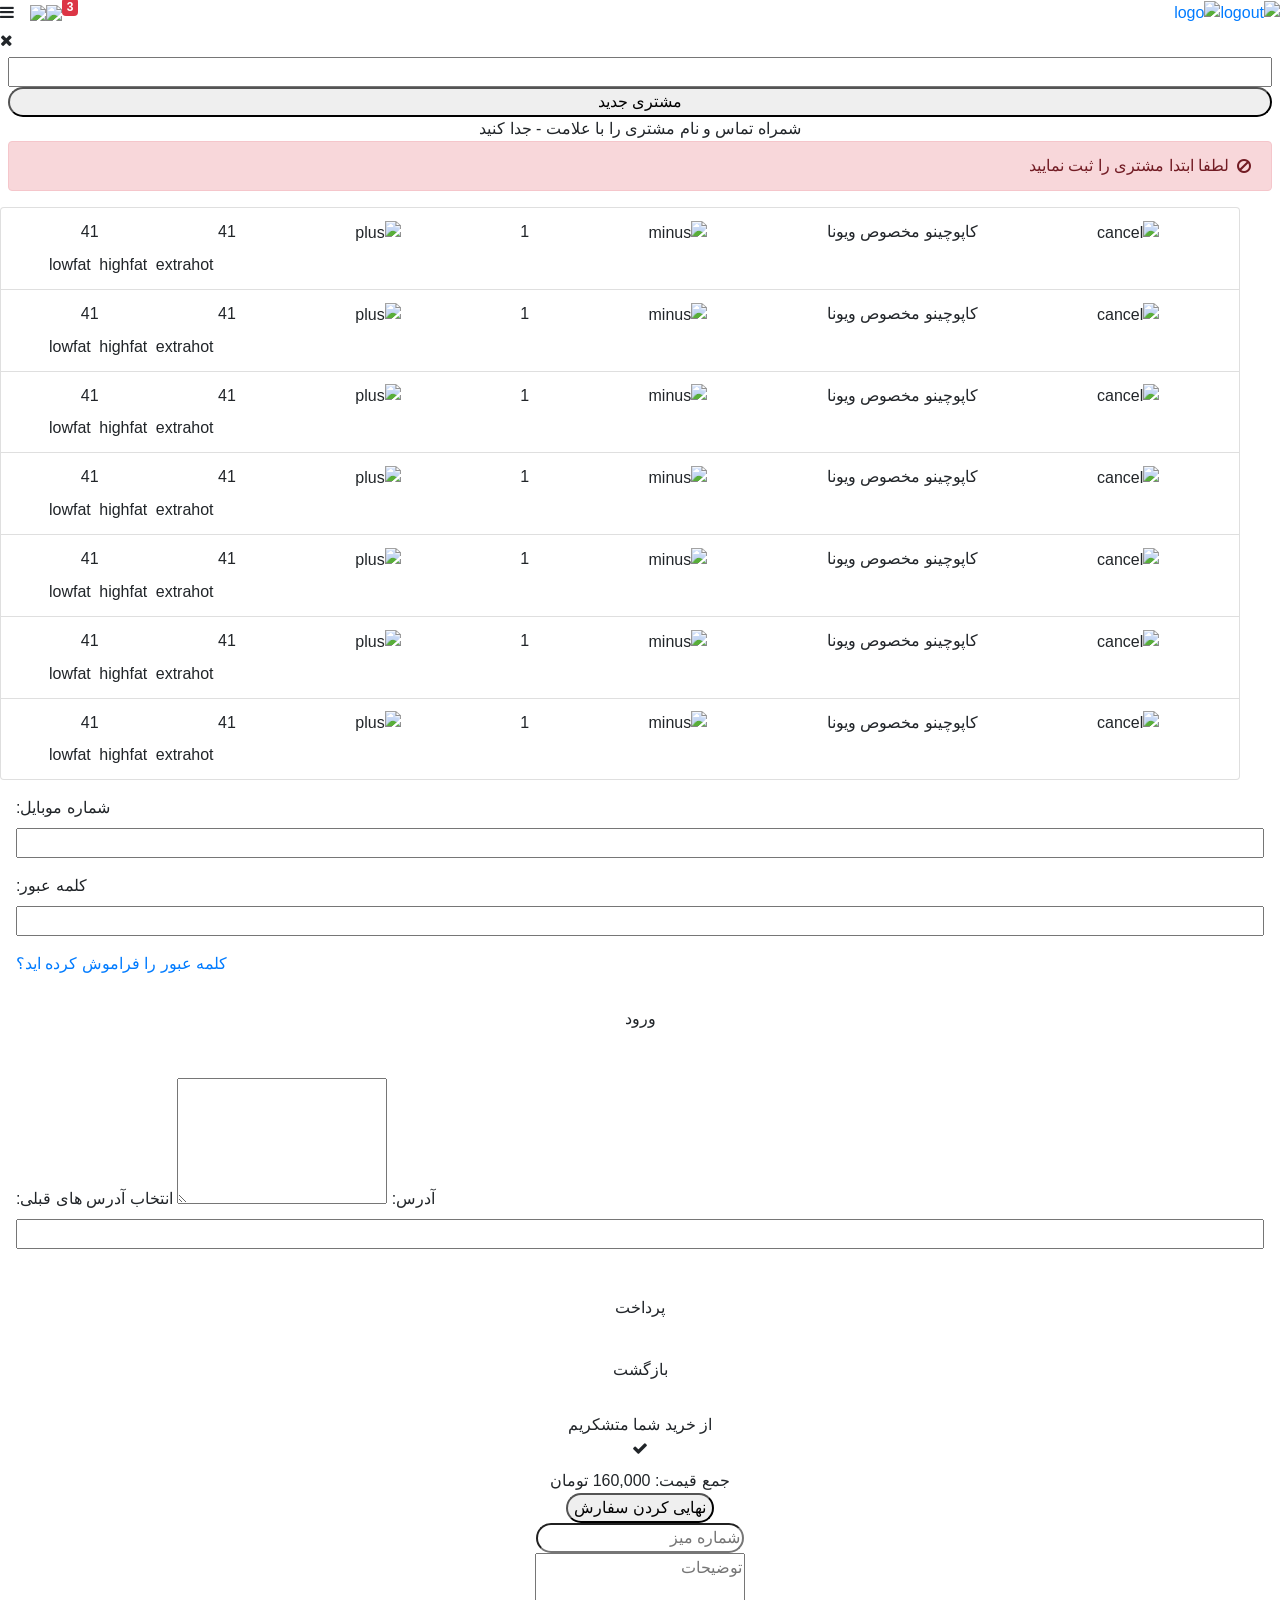
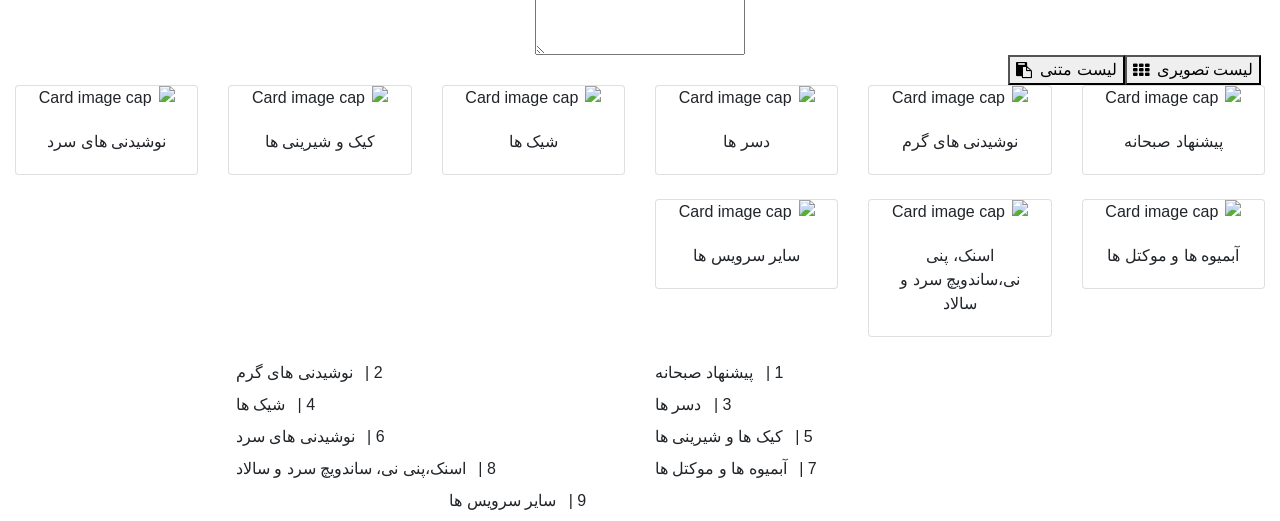
==== products.html @ fbbc7e21 "Add files via upload" ====
<!DOCTYPE html>
<html lang="fa">
  <head>
    <meta charset="UTF-8" />
    <meta http-equiv="X-UA-Compatible" content="IE=edge" />
    <meta name="viewport" content="width=device-width, initial-scale=1.0" />
    <link
      rel="stylesheet"
      href="https://cdn.jsdelivr.net/npm/bootstrap@4.6.1/dist/css/bootstrap.min.css"
      integrity="sha384-zCbKRCUGaJDkqS1kPbPd7TveP5iyJE0EjAuZQTgFLD2ylzuqKfdKlfG/eSrtxUkn"
      crossorigin="anonymous"
    />
    <script
      src="https://cdn.jsdelivr.net/npm/jquery@3.5.1/dist/jquery.slim.min.js"
      integrity="sha384-DfXdz2htPH0lsSSs5nCTpuj/zy4C+OGpamoFVy38MVBnE+IbbVYUew+OrCXaRkfj"
      crossorigin="anonymous"
    ></script>
    <script
      src="https://cdn.jsdelivr.net/npm/bootstrap@4.6.1/dist/js/bootstrap.bundle.min.js"
      integrity="sha384-fQybjgWLrvvRgtW6bFlB7jaZrFsaBXjsOMm/tB9LTS58ONXgqbR9W8oWht/amnpF"
      crossorigin="anonymous"
    ></script>
    <link
      rel="stylesheet"
      href="https://cdnjs.cloudflare.com/ajax/libs/font-awesome/4.7.0/css/font-awesome.min.css"
      integrity="sha512-SfTiTlX6kk+qitfevl/7LibUOeJWlt9rbyDn92a1DqWOw9vWG2MFoays0sgObmWazO5BQPiFucnnEAjpAB+/Sw=="
      crossorigin="anonymous"
      referrerpolicy="no-referrer"
    />
    <script src="https://ajax.googleapis.com/ajax/libs/jquery/3.5.1/jquery.min.js"></script>
    <script src="./assets/js/jquery.multiselect.js"></script>
    <link rel="stylesheet" href="./assets/css/jquery.multiselect.css" />
    <link rel="stylesheet" href="./assets/css/style.css" />
    <title>products</title>
    <script src="./assets/js/index.js"></script>
  </head>
  <body dir="rtl">
    <!-- header -->
    <header>
      <div class="header">
        <div class="d-flex justify-content-between align-items-center">
          <div class="d-flex align-items-center">
            <!-- hedaer logout -->
            <span>
              <a href="">
                <img
                  class="logout"
                  src="./assets/images/logout.png"
                  alt="logout"
                />
              </a>
            </span>
            <!-- hedaer logout -->

            <!-- header logo -->
            <a href="">
              <img
                src="./assets/images/logo/logo-full.png"
                alt="logo"
                class="w-75"
              />
            </a>
            <!-- header logo -->
          </div>
          <!-- header bars -->
          <span
            ><i
              class="fa fa-bars ml-2 header-bars-mobile d-block d-sm-none rounded"
            ></i
          ></span>
          <div class="header-items d-sm-flex d-none align-items-center">
            <sup class="badge badge-danger">3</sup>
            <img src="./assets/images/paperbag.png" />
            <img src="./assets/images/connected.png" />
            <!-- <span class="ml-2">تنظمیات چاپگر ها</span>
            <img src="./assets/images/printer.png" alt="" /> -->
            <span><i class="fa fa-bars mr-3 header-bars mt-1"></i></span>
          </div>
          <!-- header bars -->
        </div>
      </div>
      <!-- sidebar -->
      <aside class="sidebar">
        <div class="sidebar-container d-flex flex-column">
          <!-- sidebar close icon -->
          <div class="mr-3 mt-1">
            <span>
              <i class="fa fa-close sidebar-close"></i>
            </span>
          </div>
          <!-- sidebar close icon -->

          <!-- sidebar empty cart -->
          <div class="empty-cart d-none">
            <div class="text-center">
              <span>
                <img class="sidebar-icon" src="./assets/images/empty.png" />
              </span>
              <p class="text-center">سبد خرید شما خالی است</p>
            </div>
          </div>
          <!-- sidebar empty cart -->

          <!-- sidebar new customer -->
          <div class="customer-container mx-2 mt-1">
            <div
              class="new-customer d-flex justify-content-between flex-column"
            >
              <input type="text" class="customer-input" />
              <button class="customer-btn rounded-pill">مشتری جدید</button>
              <span class="text-center"
                >شمراه تماس و نام مشتری را با علامت - جدا کنید</span
              >
              <div class="alert-danger alert d-flex align-items-center">
                <i class="fa fa-ban ban-icon ml-2"></i>
                <span> لطفا ابتدا مشتری را ثبت نمایید </span>
              </div>
            </div>
          </div>
          <!-- sidebar new customer -->

          <!-- sidebar add product -->
          <div class="add-product">
            <ul class="list-group">
              <!-- product added -->
              <li class="list-group-item cart-item">
                <section class="d-flex justify-content-around mb-2">
                  <span>
                    <img
                      src="./assets/images/cancel.png"
                      alt="cancel"
                      class="cart-icon"
                    />
                  </span>
                  <span>کاپوچینو مخصوص ویونا</span>
                  <span
                    ><img
                      src="./assets/images/minus.png"
                      alt="minus"
                      class="cart-icon"
                  /></span>
                  <span>1</span>
                  <span>
                    <img
                      src="./assets/images/plus.png"
                      alt="plus"
                      class="cart-icon"
                    />
                  </span>
                  <span>41</span>
                  <span>41</span>
                </section>
                <section class="cart-labels mx-4">
                  <span class="cart-label ml-1">lowfat</span>
                  <span class="cart-label ml-1">highfat</span>
                  <span class="cart-label ml-1">extrahot</span>
                </section>
              </li>
              <!-- product added -->

              <!-- product added -->
              <li class="list-group-item cart-item">
                <section class="d-flex justify-content-around mb-2">
                  <span>
                    <img
                      src="./assets/images/cancel.png"
                      alt="cancel"
                      class="cart-icon"
                    />
                  </span>
                  <span>کاپوچینو مخصوص ویونا</span>
                  <span
                    ><img
                      src="./assets/images/minus.png"
                      alt="minus"
                      class="cart-icon"
                  /></span>
                  <span>1</span>
                  <span>
                    <img
                      src="./assets/images/plus.png"
                      alt="plus"
                      class="cart-icon"
                    />
                  </span>
                  <span>41</span>
                  <span>41</span>
                </section>
                <section class="cart-labels mx-4">
                  <span class="cart-label ml-1">lowfat</span>
                  <span class="cart-label ml-1">highfat</span>
                  <span class="cart-label ml-1">extrahot</span>
                </section>
              </li>
              <!-- product added -->

              <!-- product added -->
              <li class="list-group-item cart-item">
                <section class="d-flex justify-content-around mb-2">
                  <span>
                    <img
                      src="./assets/images/cancel.png"
                      alt="cancel"
                      class="cart-icon"
                    />
                  </span>
                  <span>کاپوچینو مخصوص ویونا</span>
                  <span
                    ><img
                      src="./assets/images/minus.png"
                      alt="minus"
                      class="cart-icon"
                  /></span>
                  <span>1</span>
                  <span>
                    <img
                      src="./assets/images/plus.png"
                      alt="plus"
                      class="cart-icon"
                    />
                  </span>
                  <span>41</span>
                  <span>41</span>
                </section>
                <section class="cart-labels mx-4">
                  <span class="cart-label ml-1">lowfat</span>
                  <span class="cart-label ml-1">highfat</span>
                  <span class="cart-label ml-1">extrahot</span>
                </section>
              </li>
              <!-- product added -->

              <!-- product added -->
              <li class="list-group-item cart-item">
                <section class="d-flex justify-content-around mb-2">
                  <span>
                    <img
                      src="./assets/images/cancel.png"
                      alt="cancel"
                      class="cart-icon"
                    />
                  </span>
                  <span>کاپوچینو مخصوص ویونا</span>
                  <span
                    ><img
                      src="./assets/images/minus.png"
                      alt="minus"
                      class="cart-icon"
                  /></span>
                  <span>1</span>
                  <span>
                    <img
                      src="./assets/images/plus.png"
                      alt="plus"
                      class="cart-icon"
                    />
                  </span>
                  <span>41</span>
                  <span>41</span>
                </section>
                <section class="cart-labels mx-4">
                  <span class="cart-label ml-1">lowfat</span>
                  <span class="cart-label ml-1">highfat</span>
                  <span class="cart-label ml-1">extrahot</span>
                </section>
              </li>
              <!-- product added -->

              <!-- product added -->
              <li class="list-group-item cart-item">
                <section class="d-flex justify-content-around mb-2">
                  <span>
                    <img
                      src="./assets/images/cancel.png"
                      alt="cancel"
                      class="cart-icon"
                    />
                  </span>
                  <span>کاپوچینو مخصوص ویونا</span>
                  <span
                    ><img
                      src="./assets/images/minus.png"
                      alt="minus"
                      class="cart-icon"
                  /></span>
                  <span>1</span>
                  <span>
                    <img
                      src="./assets/images/plus.png"
                      alt="plus"
                      class="cart-icon"
                    />
                  </span>
                  <span>41</span>
                  <span>41</span>
                </section>
                <section class="cart-labels mx-4">
                  <span class="cart-label ml-1">lowfat</span>
                  <span class="cart-label ml-1">highfat</span>
                  <span class="cart-label ml-1">extrahot</span>
                </section>
              </li>
              <!-- product added -->

              <!-- product added -->
              <li class="list-group-item cart-item">
                <section class="d-flex justify-content-around mb-2">
                  <span>
                    <img
                      src="./assets/images/cancel.png"
                      alt="cancel"
                      class="cart-icon"
                    />
                  </span>
                  <span>کاپوچینو مخصوص ویونا</span>
                  <span
                    ><img
                      src="./assets/images/minus.png"
                      alt="minus"
                      class="cart-icon"
                  /></span>
                  <span>1</span>
                  <span>
                    <img
                      src="./assets/images/plus.png"
                      alt="plus"
                      class="cart-icon"
                    />
                  </span>
                  <span>41</span>
                  <span>41</span>
                </section>
                <section class="cart-labels mx-4">
                  <span class="cart-label ml-1">lowfat</span>
                  <span class="cart-label ml-1">highfat</span>
                  <span class="cart-label ml-1">extrahot</span>
                </section>
              </li>
              <!-- product added -->

              <!-- product added -->
              <li class="list-group-item cart-item">
                <section class="d-flex justify-content-around mb-2">
                  <span>
                    <img
                      src="./assets/images/cancel.png"
                      alt="cancel"
                      class="cart-icon"
                    />
                  </span>
                  <span>کاپوچینو مخصوص ویونا</span>
                  <span
                    ><img
                      src="./assets/images/minus.png"
                      alt="minus"
                      class="cart-icon"
                  /></span>
                  <span>1</span>
                  <span>
                    <img
                      src="./assets/images/plus.png"
                      alt="plus"
                      class="cart-icon"
                    />
                  </span>
                  <span>41</span>
                  <span>41</span>
                </section>
                <section class="cart-labels mx-4">
                  <span class="cart-label ml-1">lowfat</span>
                  <span class="cart-label ml-1">highfat</span>
                  <span class="cart-label ml-1">extrahot</span>
                </section>
              </li>
              <!-- product added -->
            </ul>
          </div>
          <!-- sidebar add product -->

          <!-- sidebar login -->
          <div class="sidebar-login">
            <section class="mx-3">
              <div action="" class="form-group mt-3 login-form">
                <!-- userName input -->
                <label for="">شماره موبایل:</label>
                <input type="text" class="w-100 mb-3" />

                <!-- password input -->
                <label for="">کلمه عبور:</label>
                <input type="password" class="w-100 mb-3" />

                <!-- forgot password -->
                <a href="#">کلمه عبور را فراموش کرده اید؟</a>

                <!-- login btn -->
                <button
                  id="cart-login"
                  type="submit"
                  class="btn btn-block my-4 btn-login"
                >
                  ورود
                </button>
              </div>
            </section>
          </div>
          <!-- sidebar login -->

          <!-- address cart -->
          <div class="address-carts">
            <section class="mx-3">
              <div action="" class="form-group mt-3 login-form">
                <!-- userName input -->
                <label for="">آدرس:</label>
                <textarea
                  class="finalize-textarea"
                  name=""
                  id=""
                  rows="5"
                ></textarea>

                <!-- password input -->
                <label for="">انتخاب آدرس های قبلی:</label>
                <input type="password" class="w-100 mb-3" />

                <!-- login btn -->
                <button
                  id="payment"
                  type="submit"
                  class="btn btn-block my-4 btn-login bg-purple"
                >
                  پرداخت
                </button>
                <button
                  id="back-payment"
                  type="submit"
                  class="btn btn-block my-4 btn-login"
                >
                  بازگشت
                </button>
              </div>
            </section>
          </div>
          <!-- address cart -->

          <!-- thanks -->
          <div class="thanks my-auto">
            <section class="mx-3 d-flex flex-column align-items-center">
              <span>از خرید شما متشکریم</span>
              <span><i class="fa fa-check"></i></span>
            </section>
          </div>
          <!-- thanks -->

          <!-- submit cart -->
          <div class="submit-cart mt-auto">
            <section class="submit-cart-container mt-2">
              <!-- total price -->
              <div
                class="total-price d-flex justify-content-around align-items-center"
              >
                <span
                  >جمع قیمت:
                  <span>160,000</span>
                  تومان
                </span>
              </div>
              <!-- total price -->

              <!-- finalize customer -->
              <div class="d-flex flex-column align-items-center">
                <button class="finalize-btn rounded-pill">
                  نهایی کردن سفارش
                </button>
                <input
                  class="finalize-input rounded-pill"
                  type="number"
                  name=""
                  id=""
                  placeholder="شماره میز"
                />
                <textarea
                  class="finalize-textarea"
                  name=""
                  id=""
                  rows="4"
                  placeholder="توضیحات"
                ></textarea>
              </div>
              <!-- finalize customer -->
            </section>
          </div>
          <!-- submit cart -->
        </div>
      </aside>
      <!-- sidebar -->
    </header>
    <!-- end header -->

    <!-- main -->
    <main class="container-fluid">
      <div class="products-btn">
        <!-- products btn list -->
        <div class="d-flex mr-1">
          <button class="list-image-btn d-flex align-items-center active">
            <span>لیست تصویری</span>
            <i class="fa fa-th mr-2"></i>
          </button>
          <button class="list-text-btn d-flex align-items-center">
            <span>لیست متنی</span>
            <i class="fa fa-clipboard mr-2"></i>
          </button>
        </div>
        <!-- products btn list -->
      </div>
      <div class="products-container">
        <div class="products">
          <!-- products items image -->
          <div class="products-items-image">
            <div class="row flex-wrap">
              <div class="col-12 col-xl-2 col-lg-3 col-md-4 col-sm-6">
                <!-- products item -->

                <section class="products-items mb-4 breakfast-offer">
                  <div class="card align-items-center product-item">
                    <img
                      class="card-img-top w-75"
                      src="./assets/images/products/2.jpeg"
                      alt="Card image cap"
                    />
                    <div class="card-body w-100 product-item-body">
                      <p class="card-text text-center">پیشنهاد صبحانه</p>
                    </div>
                  </div>
                </section>
                <!-- products item -->
              </div>
              <div class="col-12 col-xl-2 col-lg-3 col-md-4 col-sm-6">
                <!-- products item -->

                <section class="products-items mb-4 hotdrinks">
                  <div class="card align-items-center product-item">
                    <img
                      class="card-img-top w-75"
                      src="./assets/images/products/3.jpeg"
                      alt="Card image cap"
                    />
                    <div class="card-body w-100 product-item-body">
                      <p class="card-text text-center">نوشیدنی های گرم</p>
                    </div>
                  </div>
                </section>
                <!-- products item -->
              </div>
              <div class="col-12 col-xl-2 col-lg-3 col-md-4 col-sm-6">
                <!-- products item -->

                <section class="products-items mb-4">
                  <div class="card align-items-center product-item">
                    <img
                      class="card-img-top w-75"
                      src="./assets/images/products/6.jpeg"
                      alt="Card image cap"
                    />
                    <div class="card-body w-100 product-item-body">
                      <p class="card-text text-center">دسر ها</p>
                    </div>
                  </div>
                </section>
                <!-- products item -->
              </div>
              <div class="col-12 col-xl-2 col-lg-3 col-md-4 col-sm-6">
                <!-- products item -->

                <section class="products-items mb-4">
                  <div class="card align-items-center product-item">
                    <img
                      class="card-img-top w-75"
                      src="./assets/images/products/7.jpeg"
                      alt="Card image cap"
                    />
                    <div class="card-body w-100 product-item-body">
                      <p class="card-text text-center">شیک ها</p>
                    </div>
                  </div>
                </section>
                <!-- products item -->
              </div>
              <div class="col-12 col-xl-2 col-lg-3 col-md-4 col-sm-6">
                <!-- products item -->

                <section class="products-items mb-4">
                  <div class="card align-items-center product-item">
                    <img
                      class="card-img-top w-75"
                      src="./assets/images/products/9.jpeg"
                      alt="Card image cap"
                    />
                    <div class="card-body w-100 product-item-body">
                      <p class="card-text text-center">کیک و شیرینی ها</p>
                    </div>
                  </div>
                </section>
                <!-- products item -->
              </div>
              <div class="col-12 col-xl-2 col-lg-3 col-md-4 col-sm-6">
                <!-- products item -->

                <section class="products-items mb-4">
                  <div class="card align-items-center product-item">
                    <img
                      class="card-img-top w-75"
                      src="./assets/images/products/10.jpeg"
                      alt="Card image cap"
                    />
                    <div class="card-body w-100 product-item-body">
                      <p class="card-text text-center">نوشیدنی های سرد</p>
                    </div>
                  </div>
                </section>
                <!-- products item -->
              </div>
              <div class="col-12 col-xl-2 col-lg-3 col-md-4 col-sm-6">
                <!-- products item -->

                <section class="products-items mb-4">
                  <div class="card align-items-center product-item">
                    <img
                      class="card-img-top w-75"
                      src="./assets/images/products/11.jpeg"
                      alt="Card image cap"
                    />
                    <div class="card-body w-100 product-item-body">
                      <p class="card-text text-center">آبمیوه ها و موکتل ها</p>
                    </div>
                  </div>
                </section>
                <!-- products item -->
              </div>
              <div class="col-12 col-xl-2 col-lg-3 col-md-4 col-sm-6">
                <!-- products item -->

                <section class="products-items mb-4">
                  <div class="card align-items-center product-item">
                    <img
                      class="card-img-top w-75"
                      src="./assets/images/products/13.jpeg"
                      alt="Card image cap"
                    />
                    <div class="card-body w-100 product-item-body">
                      <p class="card-text text-center">
                        اسنک، پنی نی،ساندویچ سرد و سالاد
                      </p>
                    </div>
                  </div>
                </section>
                <!-- products item -->
              </div>
              <div class="col-12 col-xl-2 col-lg-3 col-md-4 col-sm-6">
                <!-- products item -->

                <section class="products-items mb-4">
                  <div class="card align-items-center product-item">
                    <img
                      class="card-img-top w-75"
                      src="./assets/images/products/49.jpeg"
                      alt="Card image cap"
                    />
                    <div class="card-body w-100 product-item-body">
                      <p class="card-text text-center">سایر سرویس ها</p>
                    </div>
                  </div>
                </section>
                <!-- products item -->
              </div>
            </div>
          </div>
          <!-- products items image -->

          <!-- products items text -->
          <div class="products-items-text">
            <div class="row justify-content-center mx-2">
              <div class="col-12 col-md-5 col-lg-4 table-items mx-2 mb-2">
                <!-- products item -->

                <section class="breakfast-offer-text">
                  <span class="mx-2"> 1 |</span>
                  <span>پیشنهاد صبحانه</span>
                </section>
                <!-- products item -->
              </div>
              <div class="col-12 col-md-5 col-lg-4 table-items mb-2">
                <!-- products item -->

                <section class="hotdrinks-text">
                  <span class="mx-2"> 2 |</span>
                  <span>نوشیدنی های گرم</span>
                </section>
                <!-- products item -->
              </div>
              <div class="col-12 col-md-5 col-lg-4 table-items mx-2 mb-2">
                <!-- products item -->

                <section>
                  <span class="mx-2"> 3 |</span>
                  <span>دسر ها</span>
                </section>
                <!-- products item -->
              </div>
              <div class="col-12 col-md-5 col-lg-4 table-items mb-2">
                <!-- products item -->

                <section>
                  <span class="mx-2"> 4 |</span>
                  <span>شیک ها</span>
                </section>
                <!-- products item -->
              </div>
              <div class="col-12 col-md-5 col-lg-4 table-items mx-2 mb-2">
                <!-- products item -->

                <section>
                  <span class="mx-2"> 5 |</span>
                  <span>کیک ها و شیرینی ها</span>
                </section>
                <!-- products item -->
              </div>
              <div class="col-12 col-md-5 col-lg-4 table-items mb-2">
                <!-- products item -->

                <section>
                  <span class="mx-2"> 6 |</span>
                  <span>نوشیدنی های سرد</span>
                </section>
                <!-- products item -->
              </div>
              <div class="col-12 col-md-5 col-lg-4 table-items mx-2 mb-2">
                <!-- products item -->

                <section>
                  <span class="mx-2"> 7 |</span>
                  <span>آبمیوه ها و موکتل ها</span>
                </section>
                <!-- products item -->
              </div>
              <div class="col-12 col-md-5 col-lg-4 table-items mb-2">
                <!-- products item -->

                <section>
                  <span class="mx-2"> 8 |</span>
                  <span>اسنک،پنی نی، ساندویچ سرد و سالاد</span>
                </section>
                <!-- products item -->
              </div>
              <div class="col-12 col-md-5 col-lg-4 table-items mx-2 mb-2">
                <!-- products item -->

                <section>
                  <span class="mx-2"> 9 |</span>
                  <span>سایر سرویس ها</span>
                </section>
                <!-- products item -->
              </div>
            </div>
          </div>
          <!-- products items text -->
        </div>
      </div>
    </main>
  </body>
</html>
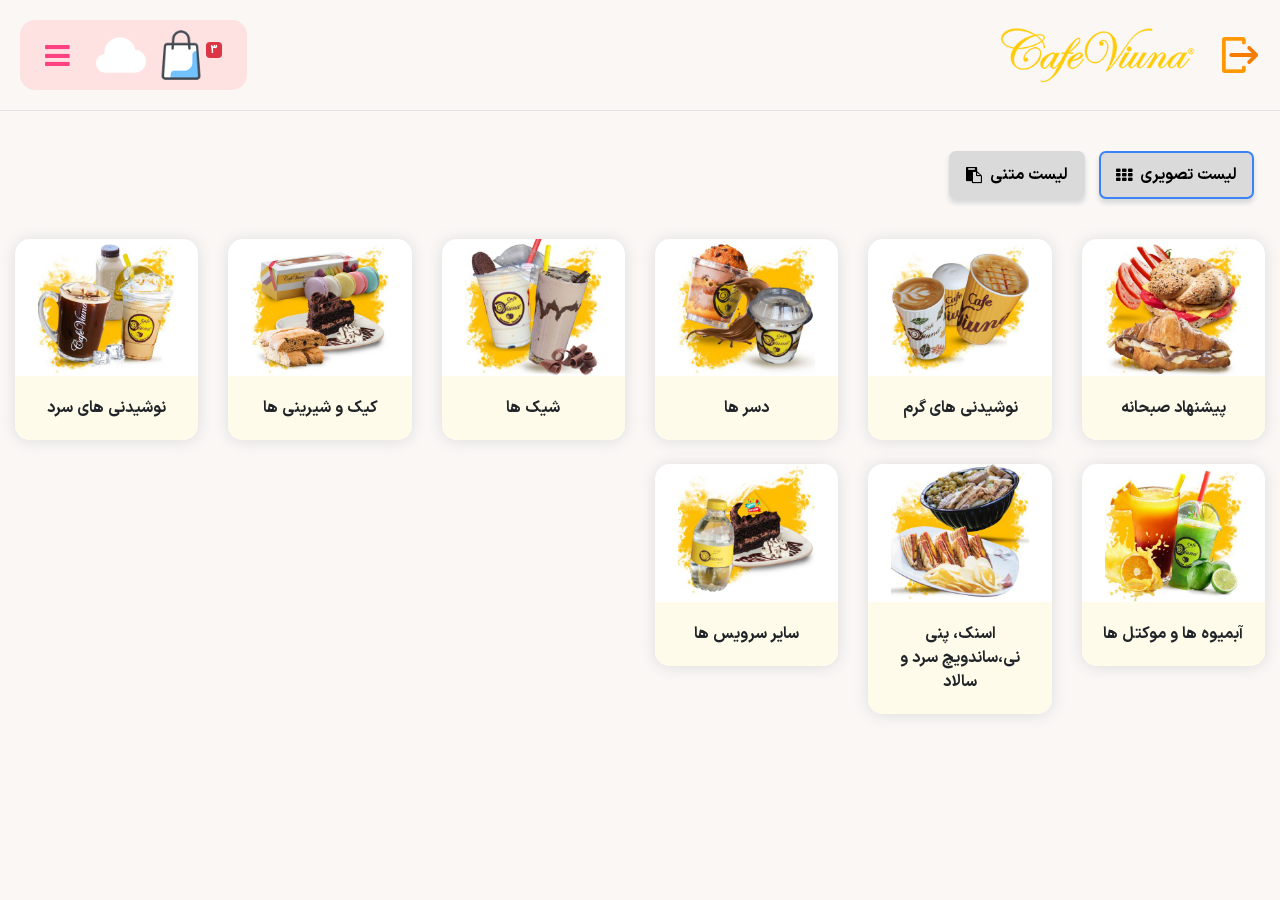
==== commit f32d3bd5: "front" ====
--- a/products.html
+++ b/products.html
@@ -1,770 +1,770 @@
-<!DOCTYPE html>
-<html lang="fa">
-  <head>
-    <meta charset="UTF-8" />
-    <meta http-equiv="X-UA-Compatible" content="IE=edge" />
-    <meta name="viewport" content="width=device-width, initial-scale=1.0" />
-    <link
-      rel="stylesheet"
-      href="https://cdn.jsdelivr.net/npm/bootstrap@4.6.1/dist/css/bootstrap.min.css"
-      integrity="sha384-zCbKRCUGaJDkqS1kPbPd7TveP5iyJE0EjAuZQTgFLD2ylzuqKfdKlfG/eSrtxUkn"
-      crossorigin="anonymous"
-    />
-    <script
-      src="https://cdn.jsdelivr.net/npm/jquery@3.5.1/dist/jquery.slim.min.js"
-      integrity="sha384-DfXdz2htPH0lsSSs5nCTpuj/zy4C+OGpamoFVy38MVBnE+IbbVYUew+OrCXaRkfj"
-      crossorigin="anonymous"
-    ></script>
-    <script
-      src="https://cdn.jsdelivr.net/npm/bootstrap@4.6.1/dist/js/bootstrap.bundle.min.js"
-      integrity="sha384-fQybjgWLrvvRgtW6bFlB7jaZrFsaBXjsOMm/tB9LTS58ONXgqbR9W8oWht/amnpF"
-      crossorigin="anonymous"
-    ></script>
-    <link
-      rel="stylesheet"
-      href="https://cdnjs.cloudflare.com/ajax/libs/font-awesome/4.7.0/css/font-awesome.min.css"
-      integrity="sha512-SfTiTlX6kk+qitfevl/7LibUOeJWlt9rbyDn92a1DqWOw9vWG2MFoays0sgObmWazO5BQPiFucnnEAjpAB+/Sw=="
-      crossorigin="anonymous"
-      referrerpolicy="no-referrer"
-    />
-    <script src="https://ajax.googleapis.com/ajax/libs/jquery/3.5.1/jquery.min.js"></script>
-    <script src="./assets/js/jquery.multiselect.js"></script>
-    <link rel="stylesheet" href="./assets/css/jquery.multiselect.css" />
-    <link rel="stylesheet" href="./assets/css/style.css" />
-    <title>products</title>
-    <script src="./assets/js/index.js"></script>
-  </head>
-  <body dir="rtl">
-    <!-- header -->
-    <header>
-      <div class="header">
-        <div class="d-flex justify-content-between align-items-center">
-          <div class="d-flex align-items-center">
-            <!-- hedaer logout -->
-            <span>
-              <a href="">
-                <img
-                  class="logout"
-                  src="./assets/images/logout.png"
-                  alt="logout"
-                />
-              </a>
-            </span>
-            <!-- hedaer logout -->
-
-            <!-- header logo -->
-            <a href="">
-              <img
-                src="./assets/images/logo/logo-full.png"
-                alt="logo"
-                class="w-75"
-              />
-            </a>
-            <!-- header logo -->
-          </div>
-          <!-- header bars -->
-          <span
-            ><i
-              class="fa fa-bars ml-2 header-bars-mobile d-block d-sm-none rounded"
-            ></i
-          ></span>
-          <div class="header-items d-sm-flex d-none align-items-center">
-            <sup class="badge badge-danger">3</sup>
-            <img src="./assets/images/paperbag.png" />
-            <img src="./assets/images/connected.png" />
-            <!-- <span class="ml-2">تنظمیات چاپگر ها</span>
-            <img src="./assets/images/printer.png" alt="" /> -->
-            <span><i class="fa fa-bars mr-3 header-bars mt-1"></i></span>
-          </div>
-          <!-- header bars -->
-        </div>
-      </div>
-      <!-- sidebar -->
-      <aside class="sidebar">
-        <div class="sidebar-container d-flex flex-column">
-          <!-- sidebar close icon -->
-          <div class="mr-3 mt-1">
-            <span>
-              <i class="fa fa-close sidebar-close"></i>
-            </span>
-          </div>
-          <!-- sidebar close icon -->
-
-          <!-- sidebar empty cart -->
-          <div class="empty-cart d-none">
-            <div class="text-center">
-              <span>
-                <img class="sidebar-icon" src="./assets/images/empty.png" />
-              </span>
-              <p class="text-center">سبد خرید شما خالی است</p>
-            </div>
-          </div>
-          <!-- sidebar empty cart -->
-
-          <!-- sidebar new customer -->
-          <div class="customer-container mx-2 mt-1">
-            <div
-              class="new-customer d-flex justify-content-between flex-column"
-            >
-              <input type="text" class="customer-input" />
-              <button class="customer-btn rounded-pill">مشتری جدید</button>
-              <span class="text-center"
-                >شمراه تماس و نام مشتری را با علامت - جدا کنید</span
-              >
-              <div class="alert-danger alert d-flex align-items-center">
-                <i class="fa fa-ban ban-icon ml-2"></i>
-                <span> لطفا ابتدا مشتری را ثبت نمایید </span>
-              </div>
-            </div>
-          </div>
-          <!-- sidebar new customer -->
-
-          <!-- sidebar add product -->
-          <div class="add-product">
-            <ul class="list-group">
-              <!-- product added -->
-              <li class="list-group-item cart-item">
-                <section class="d-flex justify-content-around mb-2">
-                  <span>
-                    <img
-                      src="./assets/images/cancel.png"
-                      alt="cancel"
-                      class="cart-icon"
-                    />
-                  </span>
-                  <span>کاپوچینو مخصوص ویونا</span>
-                  <span
-                    ><img
-                      src="./assets/images/minus.png"
-                      alt="minus"
-                      class="cart-icon"
-                  /></span>
-                  <span>1</span>
-                  <span>
-                    <img
-                      src="./assets/images/plus.png"
-                      alt="plus"
-                      class="cart-icon"
-                    />
-                  </span>
-                  <span>41</span>
-                  <span>41</span>
-                </section>
-                <section class="cart-labels mx-4">
-                  <span class="cart-label ml-1">lowfat</span>
-                  <span class="cart-label ml-1">highfat</span>
-                  <span class="cart-label ml-1">extrahot</span>
-                </section>
-              </li>
-              <!-- product added -->
-
-              <!-- product added -->
-              <li class="list-group-item cart-item">
-                <section class="d-flex justify-content-around mb-2">
-                  <span>
-                    <img
-                      src="./assets/images/cancel.png"
-                      alt="cancel"
-                      class="cart-icon"
-                    />
-                  </span>
-                  <span>کاپوچینو مخصوص ویونا</span>
-                  <span
-                    ><img
-                      src="./assets/images/minus.png"
-                      alt="minus"
-                      class="cart-icon"
-                  /></span>
-                  <span>1</span>
-                  <span>
-                    <img
-                      src="./assets/images/plus.png"
-                      alt="plus"
-                      class="cart-icon"
-                    />
-                  </span>
-                  <span>41</span>
-                  <span>41</span>
-                </section>
-                <section class="cart-labels mx-4">
-                  <span class="cart-label ml-1">lowfat</span>
-                  <span class="cart-label ml-1">highfat</span>
-                  <span class="cart-label ml-1">extrahot</span>
-                </section>
-              </li>
-              <!-- product added -->
-
-              <!-- product added -->
-              <li class="list-group-item cart-item">
-                <section class="d-flex justify-content-around mb-2">
-                  <span>
-                    <img
-                      src="./assets/images/cancel.png"
-                      alt="cancel"
-                      class="cart-icon"
-                    />
-                  </span>
-                  <span>کاپوچینو مخصوص ویونا</span>
-                  <span
-                    ><img
-                      src="./assets/images/minus.png"
-                      alt="minus"
-                      class="cart-icon"
-                  /></span>
-                  <span>1</span>
-                  <span>
-                    <img
-                      src="./assets/images/plus.png"
-                      alt="plus"
-                      class="cart-icon"
-                    />
-                  </span>
-                  <span>41</span>
-                  <span>41</span>
-                </section>
-                <section class="cart-labels mx-4">
-                  <span class="cart-label ml-1">lowfat</span>
-                  <span class="cart-label ml-1">highfat</span>
-                  <span class="cart-label ml-1">extrahot</span>
-                </section>
-              </li>
-              <!-- product added -->
-
-              <!-- product added -->
-              <li class="list-group-item cart-item">
-                <section class="d-flex justify-content-around mb-2">
-                  <span>
-                    <img
-                      src="./assets/images/cancel.png"
-                      alt="cancel"
-                      class="cart-icon"
-                    />
-                  </span>
-                  <span>کاپوچینو مخصوص ویونا</span>
-                  <span
-                    ><img
-                      src="./assets/images/minus.png"
-                      alt="minus"
-                      class="cart-icon"
-                  /></span>
-                  <span>1</span>
-                  <span>
-                    <img
-                      src="./assets/images/plus.png"
-                      alt="plus"
-                      class="cart-icon"
-                    />
-                  </span>
-                  <span>41</span>
-                  <span>41</span>
-                </section>
-                <section class="cart-labels mx-4">
-                  <span class="cart-label ml-1">lowfat</span>
-                  <span class="cart-label ml-1">highfat</span>
-                  <span class="cart-label ml-1">extrahot</span>
-                </section>
-              </li>
-              <!-- product added -->
-
-              <!-- product added -->
-              <li class="list-group-item cart-item">
-                <section class="d-flex justify-content-around mb-2">
-                  <span>
-                    <img
-                      src="./assets/images/cancel.png"
-                      alt="cancel"
-                      class="cart-icon"
-                    />
-                  </span>
-                  <span>کاپوچینو مخصوص ویونا</span>
-                  <span
-                    ><img
-                      src="./assets/images/minus.png"
-                      alt="minus"
-                      class="cart-icon"
-                  /></span>
-                  <span>1</span>
-                  <span>
-                    <img
-                      src="./assets/images/plus.png"
-                      alt="plus"
-                      class="cart-icon"
-                    />
-                  </span>
-                  <span>41</span>
-                  <span>41</span>
-                </section>
-                <section class="cart-labels mx-4">
-                  <span class="cart-label ml-1">lowfat</span>
-                  <span class="cart-label ml-1">highfat</span>
-                  <span class="cart-label ml-1">extrahot</span>
-                </section>
-              </li>
-              <!-- product added -->
-
-              <!-- product added -->
-              <li class="list-group-item cart-item">
-                <section class="d-flex justify-content-around mb-2">
-                  <span>
-                    <img
-                      src="./assets/images/cancel.png"
-                      alt="cancel"
-                      class="cart-icon"
-                    />
-                  </span>
-                  <span>کاپوچینو مخصوص ویونا</span>
-                  <span
-                    ><img
-                      src="./assets/images/minus.png"
-                      alt="minus"
-                      class="cart-icon"
-                  /></span>
-                  <span>1</span>
-                  <span>
-                    <img
-                      src="./assets/images/plus.png"
-                      alt="plus"
-                      class="cart-icon"
-                    />
-                  </span>
-                  <span>41</span>
-                  <span>41</span>
-                </section>
-                <section class="cart-labels mx-4">
-                  <span class="cart-label ml-1">lowfat</span>
-                  <span class="cart-label ml-1">highfat</span>
-                  <span class="cart-label ml-1">extrahot</span>
-                </section>
-              </li>
-              <!-- product added -->
-
-              <!-- product added -->
-              <li class="list-group-item cart-item">
-                <section class="d-flex justify-content-around mb-2">
-                  <span>
-                    <img
-                      src="./assets/images/cancel.png"
-                      alt="cancel"
-                      class="cart-icon"
-                    />
-                  </span>
-                  <span>کاپوچینو مخصوص ویونا</span>
-                  <span
-                    ><img
-                      src="./assets/images/minus.png"
-                      alt="minus"
-                      class="cart-icon"
-                  /></span>
-                  <span>1</span>
-                  <span>
-                    <img
-                      src="./assets/images/plus.png"
-                      alt="plus"
-                      class="cart-icon"
-                    />
-                  </span>
-                  <span>41</span>
-                  <span>41</span>
-                </section>
-                <section class="cart-labels mx-4">
-                  <span class="cart-label ml-1">lowfat</span>
-                  <span class="cart-label ml-1">highfat</span>
-                  <span class="cart-label ml-1">extrahot</span>
-                </section>
-              </li>
-              <!-- product added -->
-            </ul>
-          </div>
-          <!-- sidebar add product -->
-
-          <!-- sidebar login -->
-          <div class="sidebar-login">
-            <section class="mx-3">
-              <div action="" class="form-group mt-3 login-form">
-                <!-- userName input -->
-                <label for="">شماره موبایل:</label>
-                <input type="text" class="w-100 mb-3" />
-
-                <!-- password input -->
-                <label for="">کلمه عبور:</label>
-                <input type="password" class="w-100 mb-3" />
-
-                <!-- forgot password -->
-                <a href="#">کلمه عبور را فراموش کرده اید؟</a>
-
-                <!-- login btn -->
-                <button
-                  id="cart-login"
-                  type="submit"
-                  class="btn btn-block my-4 btn-login"
-                >
-                  ورود
-                </button>
-              </div>
-            </section>
-          </div>
-          <!-- sidebar login -->
-
-          <!-- address cart -->
-          <div class="address-carts">
-            <section class="mx-3">
-              <div action="" class="form-group mt-3 login-form">
-                <!-- userName input -->
-                <label for="">آدرس:</label>
-                <textarea
-                  class="finalize-textarea"
-                  name=""
-                  id=""
-                  rows="5"
-                ></textarea>
-
-                <!-- password input -->
-                <label for="">انتخاب آدرس های قبلی:</label>
-                <input type="password" class="w-100 mb-3" />
-
-                <!-- login btn -->
-                <button
-                  id="payment"
-                  type="submit"
-                  class="btn btn-block my-4 btn-login bg-purple"
-                >
-                  پرداخت
-                </button>
-                <button
-                  id="back-payment"
-                  type="submit"
-                  class="btn btn-block my-4 btn-login"
-                >
-                  بازگشت
-                </button>
-              </div>
-            </section>
-          </div>
-          <!-- address cart -->
-
-          <!-- thanks -->
-          <div class="thanks my-auto">
-            <section class="mx-3 d-flex flex-column align-items-center">
-              <span>از خرید شما متشکریم</span>
-              <span><i class="fa fa-check"></i></span>
-            </section>
-          </div>
-          <!-- thanks -->
-
-          <!-- submit cart -->
-          <div class="submit-cart mt-auto">
-            <section class="submit-cart-container mt-2">
-              <!-- total price -->
-              <div
-                class="total-price d-flex justify-content-around align-items-center"
-              >
-                <span
-                  >جمع قیمت:
-                  <span>160,000</span>
-                  تومان
-                </span>
-              </div>
-              <!-- total price -->
-
-              <!-- finalize customer -->
-              <div class="d-flex flex-column align-items-center">
-                <button class="finalize-btn rounded-pill">
-                  نهایی کردن سفارش
-                </button>
-                <input
-                  class="finalize-input rounded-pill"
-                  type="number"
-                  name=""
-                  id=""
-                  placeholder="شماره میز"
-                />
-                <textarea
-                  class="finalize-textarea"
-                  name=""
-                  id=""
-                  rows="4"
-                  placeholder="توضیحات"
-                ></textarea>
-              </div>
-              <!-- finalize customer -->
-            </section>
-          </div>
-          <!-- submit cart -->
-        </div>
-      </aside>
-      <!-- sidebar -->
-    </header>
-    <!-- end header -->
-
-    <!-- main -->
-    <main class="container-fluid">
-      <div class="products-btn">
-        <!-- products btn list -->
-        <div class="d-flex mr-1">
-          <button class="list-image-btn d-flex align-items-center active">
-            <span>لیست تصویری</span>
-            <i class="fa fa-th mr-2"></i>
-          </button>
-          <button class="list-text-btn d-flex align-items-center">
-            <span>لیست متنی</span>
-            <i class="fa fa-clipboard mr-2"></i>
-          </button>
-        </div>
-        <!-- products btn list -->
-      </div>
-      <div class="products-container">
-        <div class="products">
-          <!-- products items image -->
-          <div class="products-items-image">
-            <div class="row flex-wrap">
-              <div class="col-12 col-xl-2 col-lg-3 col-md-4 col-sm-6">
-                <!-- products item -->
-
-                <section class="products-items mb-4 breakfast-offer">
-                  <div class="card align-items-center product-item">
-                    <img
-                      class="card-img-top w-75"
-                      src="./assets/images/products/2.jpeg"
-                      alt="Card image cap"
-                    />
-                    <div class="card-body w-100 product-item-body">
-                      <p class="card-text text-center">پیشنهاد صبحانه</p>
-                    </div>
-                  </div>
-                </section>
-                <!-- products item -->
-              </div>
-              <div class="col-12 col-xl-2 col-lg-3 col-md-4 col-sm-6">
-                <!-- products item -->
-
-                <section class="products-items mb-4 hotdrinks">
-                  <div class="card align-items-center product-item">
-                    <img
-                      class="card-img-top w-75"
-                      src="./assets/images/products/3.jpeg"
-                      alt="Card image cap"
-                    />
-                    <div class="card-body w-100 product-item-body">
-                      <p class="card-text text-center">نوشیدنی های گرم</p>
-                    </div>
-                  </div>
-                </section>
-                <!-- products item -->
-              </div>
-              <div class="col-12 col-xl-2 col-lg-3 col-md-4 col-sm-6">
-                <!-- products item -->
-
-                <section class="products-items mb-4">
-                  <div class="card align-items-center product-item">
-                    <img
-                      class="card-img-top w-75"
-                      src="./assets/images/products/6.jpeg"
-                      alt="Card image cap"
-                    />
-                    <div class="card-body w-100 product-item-body">
-                      <p class="card-text text-center">دسر ها</p>
-                    </div>
-                  </div>
-                </section>
-                <!-- products item -->
-              </div>
-              <div class="col-12 col-xl-2 col-lg-3 col-md-4 col-sm-6">
-                <!-- products item -->
-
-                <section class="products-items mb-4">
-                  <div class="card align-items-center product-item">
-                    <img
-                      class="card-img-top w-75"
-                      src="./assets/images/products/7.jpeg"
-                      alt="Card image cap"
-                    />
-                    <div class="card-body w-100 product-item-body">
-                      <p class="card-text text-center">شیک ها</p>
-                    </div>
-                  </div>
-                </section>
-                <!-- products item -->
-              </div>
-              <div class="col-12 col-xl-2 col-lg-3 col-md-4 col-sm-6">
-                <!-- products item -->
-
-                <section class="products-items mb-4">
-                  <div class="card align-items-center product-item">
-                    <img
-                      class="card-img-top w-75"
-                      src="./assets/images/products/9.jpeg"
-                      alt="Card image cap"
-                    />
-                    <div class="card-body w-100 product-item-body">
-                      <p class="card-text text-center">کیک و شیرینی ها</p>
-                    </div>
-                  </div>
-                </section>
-                <!-- products item -->
-              </div>
-              <div class="col-12 col-xl-2 col-lg-3 col-md-4 col-sm-6">
-                <!-- products item -->
-
-                <section class="products-items mb-4">
-                  <div class="card align-items-center product-item">
-                    <img
-                      class="card-img-top w-75"
-                      src="./assets/images/products/10.jpeg"
-                      alt="Card image cap"
-                    />
-                    <div class="card-body w-100 product-item-body">
-                      <p class="card-text text-center">نوشیدنی های سرد</p>
-                    </div>
-                  </div>
-                </section>
-                <!-- products item -->
-              </div>
-              <div class="col-12 col-xl-2 col-lg-3 col-md-4 col-sm-6">
-                <!-- products item -->
-
-                <section class="products-items mb-4">
-                  <div class="card align-items-center product-item">
-                    <img
-                      class="card-img-top w-75"
-                      src="./assets/images/products/11.jpeg"
-                      alt="Card image cap"
-                    />
-                    <div class="card-body w-100 product-item-body">
-                      <p class="card-text text-center">آبمیوه ها و موکتل ها</p>
-                    </div>
-                  </div>
-                </section>
-                <!-- products item -->
-              </div>
-              <div class="col-12 col-xl-2 col-lg-3 col-md-4 col-sm-6">
-                <!-- products item -->
-
-                <section class="products-items mb-4">
-                  <div class="card align-items-center product-item">
-                    <img
-                      class="card-img-top w-75"
-                      src="./assets/images/products/13.jpeg"
-                      alt="Card image cap"
-                    />
-                    <div class="card-body w-100 product-item-body">
-                      <p class="card-text text-center">
-                        اسنک، پنی نی،ساندویچ سرد و سالاد
-                      </p>
-                    </div>
-                  </div>
-                </section>
-                <!-- products item -->
-              </div>
-              <div class="col-12 col-xl-2 col-lg-3 col-md-4 col-sm-6">
-                <!-- products item -->
-
-                <section class="products-items mb-4">
-                  <div class="card align-items-center product-item">
-                    <img
-                      class="card-img-top w-75"
-                      src="./assets/images/products/49.jpeg"
-                      alt="Card image cap"
-                    />
-                    <div class="card-body w-100 product-item-body">
-                      <p class="card-text text-center">سایر سرویس ها</p>
-                    </div>
-                  </div>
-                </section>
-                <!-- products item -->
-              </div>
-            </div>
-          </div>
-          <!-- products items image -->
-
-          <!-- products items text -->
-          <div class="products-items-text">
-            <div class="row justify-content-center mx-2">
-              <div class="col-12 col-md-5 col-lg-4 table-items mx-2 mb-2">
-                <!-- products item -->
-
-                <section class="breakfast-offer-text">
-                  <span class="mx-2"> 1 |</span>
-                  <span>پیشنهاد صبحانه</span>
-                </section>
-                <!-- products item -->
-              </div>
-              <div class="col-12 col-md-5 col-lg-4 table-items mb-2">
-                <!-- products item -->
-
-                <section class="hotdrinks-text">
-                  <span class="mx-2"> 2 |</span>
-                  <span>نوشیدنی های گرم</span>
-                </section>
-                <!-- products item -->
-              </div>
-              <div class="col-12 col-md-5 col-lg-4 table-items mx-2 mb-2">
-                <!-- products item -->
-
-                <section>
-                  <span class="mx-2"> 3 |</span>
-                  <span>دسر ها</span>
-                </section>
-                <!-- products item -->
-              </div>
-              <div class="col-12 col-md-5 col-lg-4 table-items mb-2">
-                <!-- products item -->
-
-                <section>
-                  <span class="mx-2"> 4 |</span>
-                  <span>شیک ها</span>
-                </section>
-                <!-- products item -->
-              </div>
-              <div class="col-12 col-md-5 col-lg-4 table-items mx-2 mb-2">
-                <!-- products item -->
-
-                <section>
-                  <span class="mx-2"> 5 |</span>
-                  <span>کیک ها و شیرینی ها</span>
-                </section>
-                <!-- products item -->
-              </div>
-              <div class="col-12 col-md-5 col-lg-4 table-items mb-2">
-                <!-- products item -->
-
-                <section>
-                  <span class="mx-2"> 6 |</span>
-                  <span>نوشیدنی های سرد</span>
-                </section>
-                <!-- products item -->
-              </div>
-              <div class="col-12 col-md-5 col-lg-4 table-items mx-2 mb-2">
-                <!-- products item -->
-
-                <section>
-                  <span class="mx-2"> 7 |</span>
-                  <span>آبمیوه ها و موکتل ها</span>
-                </section>
-                <!-- products item -->
-              </div>
-              <div class="col-12 col-md-5 col-lg-4 table-items mb-2">
-                <!-- products item -->
-
-                <section>
-                  <span class="mx-2"> 8 |</span>
-                  <span>اسنک،پنی نی، ساندویچ سرد و سالاد</span>
-                </section>
-                <!-- products item -->
-              </div>
-              <div class="col-12 col-md-5 col-lg-4 table-items mx-2 mb-2">
-                <!-- products item -->
-
-                <section>
-                  <span class="mx-2"> 9 |</span>
-                  <span>سایر سرویس ها</span>
-                </section>
-                <!-- products item -->
-              </div>
-            </div>
-          </div>
-          <!-- products items text -->
-        </div>
-      </div>
-    </main>
-  </body>
-</html>
+<!DOCTYPE html>
+<html lang="fa">
+  <head>
+    <meta charset="UTF-8" />
+    <meta http-equiv="X-UA-Compatible" content="IE=edge" />
+    <meta name="viewport" content="width=device-width, initial-scale=1.0" />
+    <link
+      rel="stylesheet"
+      href="https://cdn.jsdelivr.net/npm/bootstrap@4.6.1/dist/css/bootstrap.min.css"
+      integrity="sha384-zCbKRCUGaJDkqS1kPbPd7TveP5iyJE0EjAuZQTgFLD2ylzuqKfdKlfG/eSrtxUkn"
+      crossorigin="anonymous"
+    />
+    <script
+      src="https://cdn.jsdelivr.net/npm/jquery@3.5.1/dist/jquery.slim.min.js"
+      integrity="sha384-DfXdz2htPH0lsSSs5nCTpuj/zy4C+OGpamoFVy38MVBnE+IbbVYUew+OrCXaRkfj"
+      crossorigin="anonymous"
+    ></script>
+    <script
+      src="https://cdn.jsdelivr.net/npm/bootstrap@4.6.1/dist/js/bootstrap.bundle.min.js"
+      integrity="sha384-fQybjgWLrvvRgtW6bFlB7jaZrFsaBXjsOMm/tB9LTS58ONXgqbR9W8oWht/amnpF"
+      crossorigin="anonymous"
+    ></script>
+    <link
+      rel="stylesheet"
+      href="https://cdnjs.cloudflare.com/ajax/libs/font-awesome/4.7.0/css/font-awesome.min.css"
+      integrity="sha512-SfTiTlX6kk+qitfevl/7LibUOeJWlt9rbyDn92a1DqWOw9vWG2MFoays0sgObmWazO5BQPiFucnnEAjpAB+/Sw=="
+      crossorigin="anonymous"
+      referrerpolicy="no-referrer"
+    />
+    <script src="https://ajax.googleapis.com/ajax/libs/jquery/3.5.1/jquery.min.js"></script>
+    <script src="./assets/js/jquery.multiselect.js"></script>
+    <link rel="stylesheet" href="./assets/css/jquery.multiselect.css" />
+    <link rel="stylesheet" href="./assets/css/style.css" />
+    <title>products</title>
+    <script src="./assets/js/index.js"></script>
+  </head>
+  <body dir="rtl">
+    <!-- header -->
+    <header>
+      <div class="header">
+        <div class="d-flex justify-content-between align-items-center">
+          <div class="d-flex align-items-center">
+            <!-- hedaer logout -->
+            <span>
+              <a href="">
+                <img
+                  class="logout"
+                  src="./assets/images/logout.png"
+                  alt="logout"
+                />
+              </a>
+            </span>
+            <!-- hedaer logout -->
+
+            <!-- header logo -->
+            <a href="">
+              <img
+                src="./assets/images/logo/logo-full.png"
+                alt="logo"
+                class="w-75"
+              />
+            </a>
+            <!-- header logo -->
+          </div>
+          <!-- header bars -->
+          <span
+            ><i
+              class="fa fa-bars ml-2 header-bars-mobile d-block d-sm-none rounded"
+            ></i
+          ></span>
+          <div class="header-items d-sm-flex d-none align-items-center">
+            <sup class="badge badge-danger">3</sup>
+            <img src="./assets/images/paperbag.png" />
+            <img src="./assets/images/connected.png" />
+            <!-- <span class="ml-2">تنظمیات چاپگر ها</span>
+            <img src="./assets/images/printer.png" alt="" /> -->
+            <span><i class="fa fa-bars mr-3 header-bars mt-1"></i></span>
+          </div>
+          <!-- header bars -->
+        </div>
+      </div>
+      <!-- sidebar -->
+      <aside class="sidebar">
+        <div class="sidebar-container d-flex flex-column">
+          <!-- sidebar close icon -->
+          <div class="mr-3 mt-1">
+            <span>
+              <i class="fa fa-close sidebar-close"></i>
+            </span>
+          </div>
+          <!-- sidebar close icon -->
+
+          <!-- sidebar empty cart -->
+          <div class="empty-cart d-none">
+            <div class="text-center">
+              <span>
+                <img class="sidebar-icon" src="./assets/images/empty.png" />
+              </span>
+              <p class="text-center">سبد خرید شما خالی است</p>
+            </div>
+          </div>
+          <!-- sidebar empty cart -->
+
+          <!-- sidebar new customer -->
+          <div class="customer-container mx-2 mt-1">
+            <div
+              class="new-customer d-flex justify-content-between flex-column"
+            >
+              <input type="text" class="customer-input" />
+              <button class="customer-btn rounded-pill">مشتری جدید</button>
+              <span class="text-center"
+                >شمراه تماس و نام مشتری را با علامت - جدا کنید</span
+              >
+              <div class="alert-danger alert d-flex align-items-center">
+                <i class="fa fa-ban ban-icon ml-2"></i>
+                <span> لطفا ابتدا مشتری را ثبت نمایید </span>
+              </div>
+            </div>
+          </div>
+          <!-- sidebar new customer -->
+
+          <!-- sidebar add product -->
+          <div class="add-product">
+            <ul class="list-group">
+              <!-- product added -->
+              <li class="list-group-item cart-item">
+                <section class="d-flex justify-content-around mb-2">
+                  <span>
+                    <img
+                      src="./assets/images/cancel.png"
+                      alt="cancel"
+                      class="cart-icon"
+                    />
+                  </span>
+                  <span>کاپوچینو مخصوص ویونا</span>
+                  <span
+                    ><img
+                      src="./assets/images/minus.png"
+                      alt="minus"
+                      class="cart-icon"
+                  /></span>
+                  <span>1</span>
+                  <span>
+                    <img
+                      src="./assets/images/plus.png"
+                      alt="plus"
+                      class="cart-icon"
+                    />
+                  </span>
+                  <span>41</span>
+                  <span>41</span>
+                </section>
+                <section class="cart-labels mx-4">
+                  <span class="cart-label ml-1">lowfat</span>
+                  <span class="cart-label ml-1">highfat</span>
+                  <span class="cart-label ml-1">extrahot</span>
+                </section>
+              </li>
+              <!-- product added -->
+
+              <!-- product added -->
+              <li class="list-group-item cart-item">
+                <section class="d-flex justify-content-around mb-2">
+                  <span>
+                    <img
+                      src="./assets/images/cancel.png"
+                      alt="cancel"
+                      class="cart-icon"
+                    />
+                  </span>
+                  <span>کاپوچینو مخصوص ویونا</span>
+                  <span
+                    ><img
+                      src="./assets/images/minus.png"
+                      alt="minus"
+                      class="cart-icon"
+                  /></span>
+                  <span>1</span>
+                  <span>
+                    <img
+                      src="./assets/images/plus.png"
+                      alt="plus"
+                      class="cart-icon"
+                    />
+                  </span>
+                  <span>41</span>
+                  <span>41</span>
+                </section>
+                <section class="cart-labels mx-4">
+                  <span class="cart-label ml-1">lowfat</span>
+                  <span class="cart-label ml-1">highfat</span>
+                  <span class="cart-label ml-1">extrahot</span>
+                </section>
+              </li>
+              <!-- product added -->
+
+              <!-- product added -->
+              <li class="list-group-item cart-item">
+                <section class="d-flex justify-content-around mb-2">
+                  <span>
+                    <img
+                      src="./assets/images/cancel.png"
+                      alt="cancel"
+                      class="cart-icon"
+                    />
+                  </span>
+                  <span>کاپوچینو مخصوص ویونا</span>
+                  <span
+                    ><img
+                      src="./assets/images/minus.png"
+                      alt="minus"
+                      class="cart-icon"
+                  /></span>
+                  <span>1</span>
+                  <span>
+                    <img
+                      src="./assets/images/plus.png"
+                      alt="plus"
+                      class="cart-icon"
+                    />
+                  </span>
+                  <span>41</span>
+                  <span>41</span>
+                </section>
+                <section class="cart-labels mx-4">
+                  <span class="cart-label ml-1">lowfat</span>
+                  <span class="cart-label ml-1">highfat</span>
+                  <span class="cart-label ml-1">extrahot</span>
+                </section>
+              </li>
+              <!-- product added -->
+
+              <!-- product added -->
+              <li class="list-group-item cart-item">
+                <section class="d-flex justify-content-around mb-2">
+                  <span>
+                    <img
+                      src="./assets/images/cancel.png"
+                      alt="cancel"
+                      class="cart-icon"
+                    />
+                  </span>
+                  <span>کاپوچینو مخصوص ویونا</span>
+                  <span
+                    ><img
+                      src="./assets/images/minus.png"
+                      alt="minus"
+                      class="cart-icon"
+                  /></span>
+                  <span>1</span>
+                  <span>
+                    <img
+                      src="./assets/images/plus.png"
+                      alt="plus"
+                      class="cart-icon"
+                    />
+                  </span>
+                  <span>41</span>
+                  <span>41</span>
+                </section>
+                <section class="cart-labels mx-4">
+                  <span class="cart-label ml-1">lowfat</span>
+                  <span class="cart-label ml-1">highfat</span>
+                  <span class="cart-label ml-1">extrahot</span>
+                </section>
+              </li>
+              <!-- product added -->
+
+              <!-- product added -->
+              <li class="list-group-item cart-item">
+                <section class="d-flex justify-content-around mb-2">
+                  <span>
+                    <img
+                      src="./assets/images/cancel.png"
+                      alt="cancel"
+                      class="cart-icon"
+                    />
+                  </span>
+                  <span>کاپوچینو مخصوص ویونا</span>
+                  <span
+                    ><img
+                      src="./assets/images/minus.png"
+                      alt="minus"
+                      class="cart-icon"
+                  /></span>
+                  <span>1</span>
+                  <span>
+                    <img
+                      src="./assets/images/plus.png"
+                      alt="plus"
+                      class="cart-icon"
+                    />
+                  </span>
+                  <span>41</span>
+                  <span>41</span>
+                </section>
+                <section class="cart-labels mx-4">
+                  <span class="cart-label ml-1">lowfat</span>
+                  <span class="cart-label ml-1">highfat</span>
+                  <span class="cart-label ml-1">extrahot</span>
+                </section>
+              </li>
+              <!-- product added -->
+
+              <!-- product added -->
+              <li class="list-group-item cart-item">
+                <section class="d-flex justify-content-around mb-2">
+                  <span>
+                    <img
+                      src="./assets/images/cancel.png"
+                      alt="cancel"
+                      class="cart-icon"
+                    />
+                  </span>
+                  <span>کاپوچینو مخصوص ویونا</span>
+                  <span
+                    ><img
+                      src="./assets/images/minus.png"
+                      alt="minus"
+                      class="cart-icon"
+                  /></span>
+                  <span>1</span>
+                  <span>
+                    <img
+                      src="./assets/images/plus.png"
+                      alt="plus"
+                      class="cart-icon"
+                    />
+                  </span>
+                  <span>41</span>
+                  <span>41</span>
+                </section>
+                <section class="cart-labels mx-4">
+                  <span class="cart-label ml-1">lowfat</span>
+                  <span class="cart-label ml-1">highfat</span>
+                  <span class="cart-label ml-1">extrahot</span>
+                </section>
+              </li>
+              <!-- product added -->
+
+              <!-- product added -->
+              <li class="list-group-item cart-item">
+                <section class="d-flex justify-content-around mb-2">
+                  <span>
+                    <img
+                      src="./assets/images/cancel.png"
+                      alt="cancel"
+                      class="cart-icon"
+                    />
+                  </span>
+                  <span>کاپوچینو مخصوص ویونا</span>
+                  <span
+                    ><img
+                      src="./assets/images/minus.png"
+                      alt="minus"
+                      class="cart-icon"
+                  /></span>
+                  <span>1</span>
+                  <span>
+                    <img
+                      src="./assets/images/plus.png"
+                      alt="plus"
+                      class="cart-icon"
+                    />
+                  </span>
+                  <span>41</span>
+                  <span>41</span>
+                </section>
+                <section class="cart-labels mx-4">
+                  <span class="cart-label ml-1">lowfat</span>
+                  <span class="cart-label ml-1">highfat</span>
+                  <span class="cart-label ml-1">extrahot</span>
+                </section>
+              </li>
+              <!-- product added -->
+            </ul>
+          </div>
+          <!-- sidebar add product -->
+
+          <!-- sidebar login -->
+          <div class="sidebar-login">
+            <section class="mx-3">
+              <div action="" class="form-group mt-3 login-form">
+                <!-- userName input -->
+                <label for="">شماره موبایل:</label>
+                <input type="text" class="w-100 mb-3" />
+
+                <!-- password input -->
+                <label for="">کلمه عبور:</label>
+                <input type="password" class="w-100 mb-3" />
+
+                <!-- forgot password -->
+                <a href="#">کلمه عبور را فراموش کرده اید؟</a>
+
+                <!-- login btn -->
+                <button
+                  id="cart-login"
+                  type="submit"
+                  class="btn btn-block my-4 btn-login"
+                >
+                  ورود
+                </button>
+              </div>
+            </section>
+          </div>
+          <!-- sidebar login -->
+
+          <!-- address cart -->
+          <div class="address-carts">
+            <section class="mx-3">
+              <div action="" class="form-group mt-3 login-form">
+                <!-- userName input -->
+                <label for="">آدرس:</label>
+                <textarea
+                  class="finalize-textarea"
+                  name=""
+                  id=""
+                  rows="5"
+                ></textarea>
+
+                <!-- password input -->
+                <label for="">انتخاب آدرس های قبلی:</label>
+                <input type="password" class="w-100 mb-3" />
+
+                <!-- login btn -->
+                <button
+                  id="payment"
+                  type="submit"
+                  class="btn btn-block my-4 btn-login bg-purple"
+                >
+                  پرداخت
+                </button>
+                <button
+                  id="back-payment"
+                  type="submit"
+                  class="btn btn-block my-4 btn-login"
+                >
+                  بازگشت
+                </button>
+              </div>
+            </section>
+          </div>
+          <!-- address cart -->
+
+          <!-- thanks -->
+          <div class="thanks my-auto">
+            <section class="mx-3 d-flex flex-column align-items-center">
+              <span>از خرید شما متشکریم</span>
+              <span><i class="fa fa-check"></i></span>
+            </section>
+          </div>
+          <!-- thanks -->
+
+          <!-- submit cart -->
+          <div class="submit-cart mt-auto">
+            <section class="submit-cart-container mt-2">
+              <!-- total price -->
+              <div
+                class="total-price d-flex justify-content-around align-items-center"
+              >
+                <span
+                  >جمع قیمت:
+                  <span>160,000</span>
+                  تومان
+                </span>
+              </div>
+              <!-- total price -->
+
+              <!-- finalize customer -->
+              <div class="d-flex flex-column align-items-center">
+                <button class="finalize-btn rounded-pill">
+                  نهایی کردن سفارش
+                </button>
+                <input
+                  class="finalize-input rounded-pill"
+                  type="number"
+                  name=""
+                  id=""
+                  placeholder="شماره میز"
+                />
+                <textarea
+                  class="finalize-textarea"
+                  name=""
+                  id=""
+                  rows="4"
+                  placeholder="توضیحات"
+                ></textarea>
+              </div>
+              <!-- finalize customer -->
+            </section>
+          </div>
+          <!-- submit cart -->
+        </div>
+      </aside>
+      <!-- sidebar -->
+    </header>
+    <!-- end header -->
+
+    <!-- main -->
+    <main class="container-fluid">
+      <div class="products-btn">
+        <!-- products btn list -->
+        <div class="d-flex mr-1">
+          <button class="list-image-btn d-flex align-items-center active">
+            <span>لیست تصویری</span>
+            <i class="fa fa-th mr-2"></i>
+          </button>
+          <button class="list-text-btn d-flex align-items-center">
+            <span>لیست متنی</span>
+            <i class="fa fa-clipboard mr-2"></i>
+          </button>
+        </div>
+        <!-- products btn list -->
+      </div>
+      <div class="products-container">
+        <div class="products">
+          <!-- products items image -->
+          <div class="products-items-image">
+            <div class="row flex-wrap">
+              <div class="col-12 col-xl-2 col-lg-3 col-md-4 col-sm-6">
+                <!-- products item -->
+
+                <section class="products-items mb-4 breakfast-offer">
+                  <div class="card align-items-center product-item">
+                    <img
+                      class="card-img-top w-75"
+                      src="./assets/images/products/2.jpeg"
+                      alt="Card image cap"
+                    />
+                    <div class="card-body w-100 product-item-body">
+                      <p class="card-text text-center">پیشنهاد صبحانه</p>
+                    </div>
+                  </div>
+                </section>
+                <!-- products item -->
+              </div>
+              <div class="col-12 col-xl-2 col-lg-3 col-md-4 col-sm-6">
+                <!-- products item -->
+
+                <section class="products-items mb-4 hotdrinks">
+                  <div class="card align-items-center product-item">
+                    <img
+                      class="card-img-top w-75"
+                      src="./assets/images/products/3.jpeg"
+                      alt="Card image cap"
+                    />
+                    <div class="card-body w-100 product-item-body">
+                      <p class="card-text text-center">نوشیدنی های گرم</p>
+                    </div>
+                  </div>
+                </section>
+                <!-- products item -->
+              </div>
+              <div class="col-12 col-xl-2 col-lg-3 col-md-4 col-sm-6">
+                <!-- products item -->
+
+                <section class="products-items mb-4">
+                  <div class="card align-items-center product-item">
+                    <img
+                      class="card-img-top w-75"
+                      src="./assets/images/products/6.jpeg"
+                      alt="Card image cap"
+                    />
+                    <div class="card-body w-100 product-item-body">
+                      <p class="card-text text-center">دسر ها</p>
+                    </div>
+                  </div>
+                </section>
+                <!-- products item -->
+              </div>
+              <div class="col-12 col-xl-2 col-lg-3 col-md-4 col-sm-6">
+                <!-- products item -->
+
+                <section class="products-items mb-4">
+                  <div class="card align-items-center product-item">
+                    <img
+                      class="card-img-top w-75"
+                      src="./assets/images/products/7.jpeg"
+                      alt="Card image cap"
+                    />
+                    <div class="card-body w-100 product-item-body">
+                      <p class="card-text text-center">شیک ها</p>
+                    </div>
+                  </div>
+                </section>
+                <!-- products item -->
+              </div>
+              <div class="col-12 col-xl-2 col-lg-3 col-md-4 col-sm-6">
+                <!-- products item -->
+
+                <section class="products-items mb-4">
+                  <div class="card align-items-center product-item">
+                    <img
+                      class="card-img-top w-75"
+                      src="./assets/images/products/9.jpeg"
+                      alt="Card image cap"
+                    />
+                    <div class="card-body w-100 product-item-body">
+                      <p class="card-text text-center">کیک و شیرینی ها</p>
+                    </div>
+                  </div>
+                </section>
+                <!-- products item -->
+              </div>
+              <div class="col-12 col-xl-2 col-lg-3 col-md-4 col-sm-6">
+                <!-- products item -->
+
+                <section class="products-items mb-4">
+                  <div class="card align-items-center product-item">
+                    <img
+                      class="card-img-top w-75"
+                      src="./assets/images/products/10.jpeg"
+                      alt="Card image cap"
+                    />
+                    <div class="card-body w-100 product-item-body">
+                      <p class="card-text text-center">نوشیدنی های سرد</p>
+                    </div>
+                  </div>
+                </section>
+                <!-- products item -->
+              </div>
+              <div class="col-12 col-xl-2 col-lg-3 col-md-4 col-sm-6">
+                <!-- products item -->
+
+                <section class="products-items mb-4">
+                  <div class="card align-items-center product-item">
+                    <img
+                      class="card-img-top w-75"
+                      src="./assets/images/products/11.jpeg"
+                      alt="Card image cap"
+                    />
+                    <div class="card-body w-100 product-item-body">
+                      <p class="card-text text-center">آبمیوه ها و موکتل ها</p>
+                    </div>
+                  </div>
+                </section>
+                <!-- products item -->
+              </div>
+              <div class="col-12 col-xl-2 col-lg-3 col-md-4 col-sm-6">
+                <!-- products item -->
+
+                <section class="products-items mb-4">
+                  <div class="card align-items-center product-item">
+                    <img
+                      class="card-img-top w-75"
+                      src="./assets/images/products/13.jpeg"
+                      alt="Card image cap"
+                    />
+                    <div class="card-body w-100 product-item-body">
+                      <p class="card-text text-center">
+                        اسنک، پنی نی،ساندویچ سرد و سالاد
+                      </p>
+                    </div>
+                  </div>
+                </section>
+                <!-- products item -->
+              </div>
+              <div class="col-12 col-xl-2 col-lg-3 col-md-4 col-sm-6">
+                <!-- products item -->
+
+                <section class="products-items mb-4">
+                  <div class="card align-items-center product-item">
+                    <img
+                      class="card-img-top w-75"
+                      src="./assets/images/products/49.jpeg"
+                      alt="Card image cap"
+                    />
+                    <div class="card-body w-100 product-item-body">
+                      <p class="card-text text-center">سایر سرویس ها</p>
+                    </div>
+                  </div>
+                </section>
+                <!-- products item -->
+              </div>
+            </div>
+          </div>
+          <!-- products items image -->
+
+          <!-- products items text -->
+          <div class="products-items-text">
+            <div class="row justify-content-center mx-2">
+              <div class="col-12 col-md-5 col-lg-4 table-items mx-2 mb-2">
+                <!-- products item -->
+
+                <section class="breakfast-offer-text">
+                  <span class="mx-2"> 1 |</span>
+                  <span>پیشنهاد صبحانه</span>
+                </section>
+                <!-- products item -->
+              </div>
+              <div class="col-12 col-md-5 col-lg-4 table-items mb-2">
+                <!-- products item -->
+
+                <section class="hotdrinks-text">
+                  <span class="mx-2"> 2 |</span>
+                  <span>نوشیدنی های گرم</span>
+                </section>
+                <!-- products item -->
+              </div>
+              <div class="col-12 col-md-5 col-lg-4 table-items mx-2 mb-2">
+                <!-- products item -->
+
+                <section>
+                  <span class="mx-2"> 3 |</span>
+                  <span>دسر ها</span>
+                </section>
+                <!-- products item -->
+              </div>
+              <div class="col-12 col-md-5 col-lg-4 table-items mb-2">
+                <!-- products item -->
+
+                <section>
+                  <span class="mx-2"> 4 |</span>
+                  <span>شیک ها</span>
+                </section>
+                <!-- products item -->
+              </div>
+              <div class="col-12 col-md-5 col-lg-4 table-items mx-2 mb-2">
+                <!-- products item -->
+
+                <section>
+                  <span class="mx-2"> 5 |</span>
+                  <span>کیک ها و شیرینی ها</span>
+                </section>
+                <!-- products item -->
+              </div>
+              <div class="col-12 col-md-5 col-lg-4 table-items mb-2">
+                <!-- products item -->
+
+                <section>
+                  <span class="mx-2"> 6 |</span>
+                  <span>نوشیدنی های سرد</span>
+                </section>
+                <!-- products item -->
+              </div>
+              <div class="col-12 col-md-5 col-lg-4 table-items mx-2 mb-2">
+                <!-- products item -->
+
+                <section>
+                  <span class="mx-2"> 7 |</span>
+                  <span>آبمیوه ها و موکتل ها</span>
+                </section>
+                <!-- products item -->
+              </div>
+              <div class="col-12 col-md-5 col-lg-4 table-items mb-2">
+                <!-- products item -->
+
+                <section>
+                  <span class="mx-2"> 8 |</span>
+                  <span>اسنک،پنی نی، ساندویچ سرد و سالاد</span>
+                </section>
+                <!-- products item -->
+              </div>
+              <div class="col-12 col-md-5 col-lg-4 table-items mx-2 mb-2">
+                <!-- products item -->
+
+                <section>
+                  <span class="mx-2"> 9 |</span>
+                  <span>سایر سرویس ها</span>
+                </section>
+                <!-- products item -->
+              </div>
+            </div>
+          </div>
+          <!-- products items text -->
+        </div>
+      </div>
+    </main>
+  </body>
+</html>
--- a/assets/css/style.css
+++ b/assets/css/style.css
@@ -0,0 +1,376 @@
+* {
+  direction: rtl;
+  text-align: right;
+  margin: 0;
+  padding: 0;
+  box-sizing: border-box;
+}
+body {
+  font-family: 'iranSans';
+  background-color: #faf7f5;
+  font-size: 14px;
+}
+@font-face {
+  font-family: 'iranSans';
+  src: url('/assets/fonts/IRANSans/IRANSansXFaNum-Bold.woff2');
+}
+a:hover {
+  text-decoration: none;
+}
+.header {
+  position: relative;
+  background-color: #faf7f5;
+  padding: 20px 20px;
+  border-bottom: 0.5px solid #e2e2e2;
+}
+.header-items {
+  background-color: #fee2e2;
+  border-radius: 15px;
+  padding: 10px 25px;
+  /* margin: 20px 0 20px 20px; */
+}
+.header-items img {
+  width: 50px;
+  margin-left: 10px;
+  cursor: pointer;
+}
+.header-bars,
+.header-bars-mobile {
+  font-size: 1.8rem;
+  color: #fe4183;
+  cursor: pointer;
+}
+.header-bars-mobile {
+  background-color: #fee2e2;
+  padding: 10px;
+}
+
+.sidebar {
+  position: fixed;
+  /* position: absolute; */
+  left: 0;
+  top: 0;
+  width: 0px;
+  height: 100%;
+  z-index: 100;
+  border-radius: 0 15px 15px 0;
+  background-color: #fffbeb;
+  color: #0e0e0e;
+  overflow: auto;
+  box-shadow: 0 1px 15px 0 rgb(70 90 100 / 15%);
+}
+.sidebar-container {
+  display: none;
+  height: 100%;
+}
+.sidebar-icon {
+  width: 100px;
+}
+.sidebar p {
+  font-size: 1.5rem;
+}
+.sidebar-close {
+  font-size: 2.5rem;
+  color: #fe4183;
+  cursor: pointer;
+}
+.body-container {
+  background-color: #fff;
+  overflow: hidden;
+}
+.main-bg {
+  background-image: url('/assets/images/bg/bg3.jpg');
+  height: 88.8vh;
+  width: 100%;
+  overflow: hidden;
+  background-repeat: no-repeat;
+  background-size: cover;
+  background-position: center center;
+}
+.login-form input {
+  background-color: #e5e7eb;
+  border: 0.5px solid #e5e7eb;
+  outline: none;
+  padding: 13px 10px;
+  border-radius: 10px;
+}
+.login-form input:focus {
+  background-color: #fff;
+  border: 0.5px solid #3b82f6;
+}
+.alert-login {
+  border-radius: 15px;
+}
+.btn-login {
+  background-color: #e97aa3;
+}
+.btn-offline {
+  background-color: #42b2b8;
+}
+.btn-login,
+.btn-offline {
+  color: #fff;
+  padding: 12px 0;
+  border-radius: 50px;
+  opacity: 0.7;
+  transition: 0.2s;
+}
+.btn-login:hover,
+.btn-offline:hover {
+  opacity: 1;
+  color: #fff;
+}
+
+/* end login style */
+
+/* products style */
+.bg-pink {
+  background-color: #ffe7e3 !important;
+}
+.bg-purple {
+  background-color: #2b1735;
+}
+.plus-icon,
+.list-icon {
+  font-size: 1.5rem;
+  transition: all 0.3s;
+}
+.logout {
+  width: 40px;
+  margin-left: 25px;
+}
+
+.list-image-btn,
+.list-text-btn,
+.back-btn {
+  padding: 10px 15px;
+  margin: 40px 7px;
+  border: none;
+  outline: none;
+  border-radius: 7px;
+  font-size: 1rem;
+  border: 2px solid #dadada;
+  background-color: #dadada;
+  box-shadow: 0 4px 5px 0 rgb(70 90 100 / 20%);
+  transition: all 0.2s;
+}
+@media screen and (max-width: 575.9px) {
+  .list-image-btn,
+  .list-text-btn {
+    font-size: 0.8rem;
+  }
+  .sidebar p {
+    font-size: 1.2rem;
+  }
+  .table-items {
+    font-size: 0.9rem !important;
+  }
+}
+
+.list-image-btn:active,
+.list-text-btn:active,
+.back-btn:active {
+  transform: scale(0.9);
+}
+.active {
+  border: 2px solid #3b82f6;
+}
+.product-item-body {
+  position: relative;
+  background-color: #fffbeb;
+  border-radius: 0 0 15px 15px;
+}
+.product-item {
+  position: relative;
+  border: none;
+  outline: none;
+  border-radius: 15px;
+  cursor: pointer;
+  font-size: 1rem;
+  box-shadow: 0 1px 15px 0 rgb(70 90 100 / 15%);
+  transition: all 0.2s;
+}
+.product-item:active {
+  transform: scale(0.9);
+}
+.product-item:hover .plus-icon {
+  transform: scale(1.3);
+}
+#price {
+  position: absolute;
+  color: #bd2929;
+  left: 20px;
+  top: 20px;
+  font-size: 1.5rem;
+}
+#price-list {
+  margin: 0 10px;
+  padding: 5px 10px 0px 10px;
+  border-radius: 7px;
+  background-color: #feb733;
+}
+.card-footer-container {
+  background-color: #ffe7e3;
+  border: none;
+  border-radius: 5px !important;
+  margin-top: -8px;
+  box-shadow: 0 1px 15px 0 rgb(70 90 100 / 15%);
+  display: none;
+}
+.card-list-container {
+  background-color: #feb733;
+  border: none;
+  border-radius: 5px !important;
+  margin-top: 8px;
+  box-shadow: 0 1px 15px 0 rgb(70 90 100 / 15%);
+  display: none;
+}
+
+.table-items {
+  background-color: #fef3c7;
+  border: 2px solid #e5e7eb;
+  border-radius: 5px;
+  padding: 18px 5px;
+  font-size: 1.2rem;
+  cursor: pointer;
+  transition: all 0.1s;
+}
+
+.table-items:hover .plus-icon {
+  transform: scale(1.3);
+}
+.products-container {
+  position: relative;
+}
+.products-items-text {
+  display: none;
+}
+.back-btn {
+  margin-top: 0;
+  border: none;
+  padding: 7px 15px !important;
+  background-color: #e6724f;
+  color: #fff;
+  box-shadow: 0 0px 5px 0 rgb(70 90 100 / 20%);
+}
+.customer-container {
+  padding: 20px 20px 5px 20px;
+  background-color: #fef3cb;
+  border-radius: 15px;
+  /* display: none; */
+}
+.customer-btn {
+  border: none;
+  width: 140px;
+  margin: 10px 5px 5px 0;
+  padding: 10px;
+  text-align: center;
+  background-color: #f7aabd;
+  color: #ffffff;
+  font-size: 0.9rem;
+  box-shadow: 0 0px 5px 0 rgb(70 90 100 / 20%);
+  transition: all 0.2s;
+}
+.customer-btn:hover {
+  transform: scale(1.1);
+}
+.customer-btn:active {
+  transform: scale(1);
+}
+.customer-input {
+  border: none;
+  outline: none;
+  padding: 10px;
+  text-align: left;
+  border-radius: 10px;
+  color: #444444;
+  border: 2px solid #f7aabd;
+  box-shadow: 0 0px 5px 0 rgb(70 90 100 / 5%);
+}
+.new-customer span {
+  font-size: 0.7rem;
+  margin: 10px 0;
+  color: #c75836;
+}
+.ban-icon {
+  font-size: 1.3rem;
+}
+.fixed-position {
+  position: fixed;
+}
+.add-product ul {
+  /* height: 45vh; */
+  overflow: hidden;
+  overflow-y: auto;
+}
+
+.cart-icon {
+  width: 20px;
+  cursor: pointer;
+}
+.cart-item {
+  padding: 10px 2px;
+  background-color: #fffbeb;
+  border: none;
+  border-bottom: 1px solid #e2e2e2;
+  margin: 10px 8px 0 8px;
+}
+.cart-label {
+  background-color: #d3d3d3;
+  padding: 3px 8px;
+  margin-top: 2px;
+  border-radius: 8px;
+}
+.submit-cart-container {
+  background-color: #ffe7e3;
+  padding: 15px;
+  border-radius: 15px 15px 0 0;
+}
+.submit-btn {
+  background-color: #f7ae36;
+  color: #ffffff;
+  border: none;
+  padding: 5px 12px;
+  font-size: 1.1rem;
+}
+.finalize-btn,
+.finalize-input,
+.finalize-textarea {
+  width: 100%;
+  margin-bottom: 8px;
+}
+.finalize-btn {
+  background-color: #2b1735;
+  color: #ffffff;
+  padding: 8px;
+  font-size: 0.9rem;
+  text-align: center;
+  margin-top: 10px;
+  border: none;
+  outline: none;
+}
+.finalize-input {
+  padding: 5px;
+  border: 1px solid #d3d3d3;
+}
+.finalize-textarea {
+  border-radius: 8px;
+  padding: 4px 5px;
+  border: 1px solid #d3d3d3;
+  resize: none;
+}
+.finalize-textarea:focus,
+.finalize-input:focus {
+  outline: none;
+}
+.sidebar-login {
+  display: none;
+}
+.address-carts {
+  display: none;
+}
+.thanks {
+  color: #51880a;
+  display: none;
+  font-size: 1.2rem;
+}
